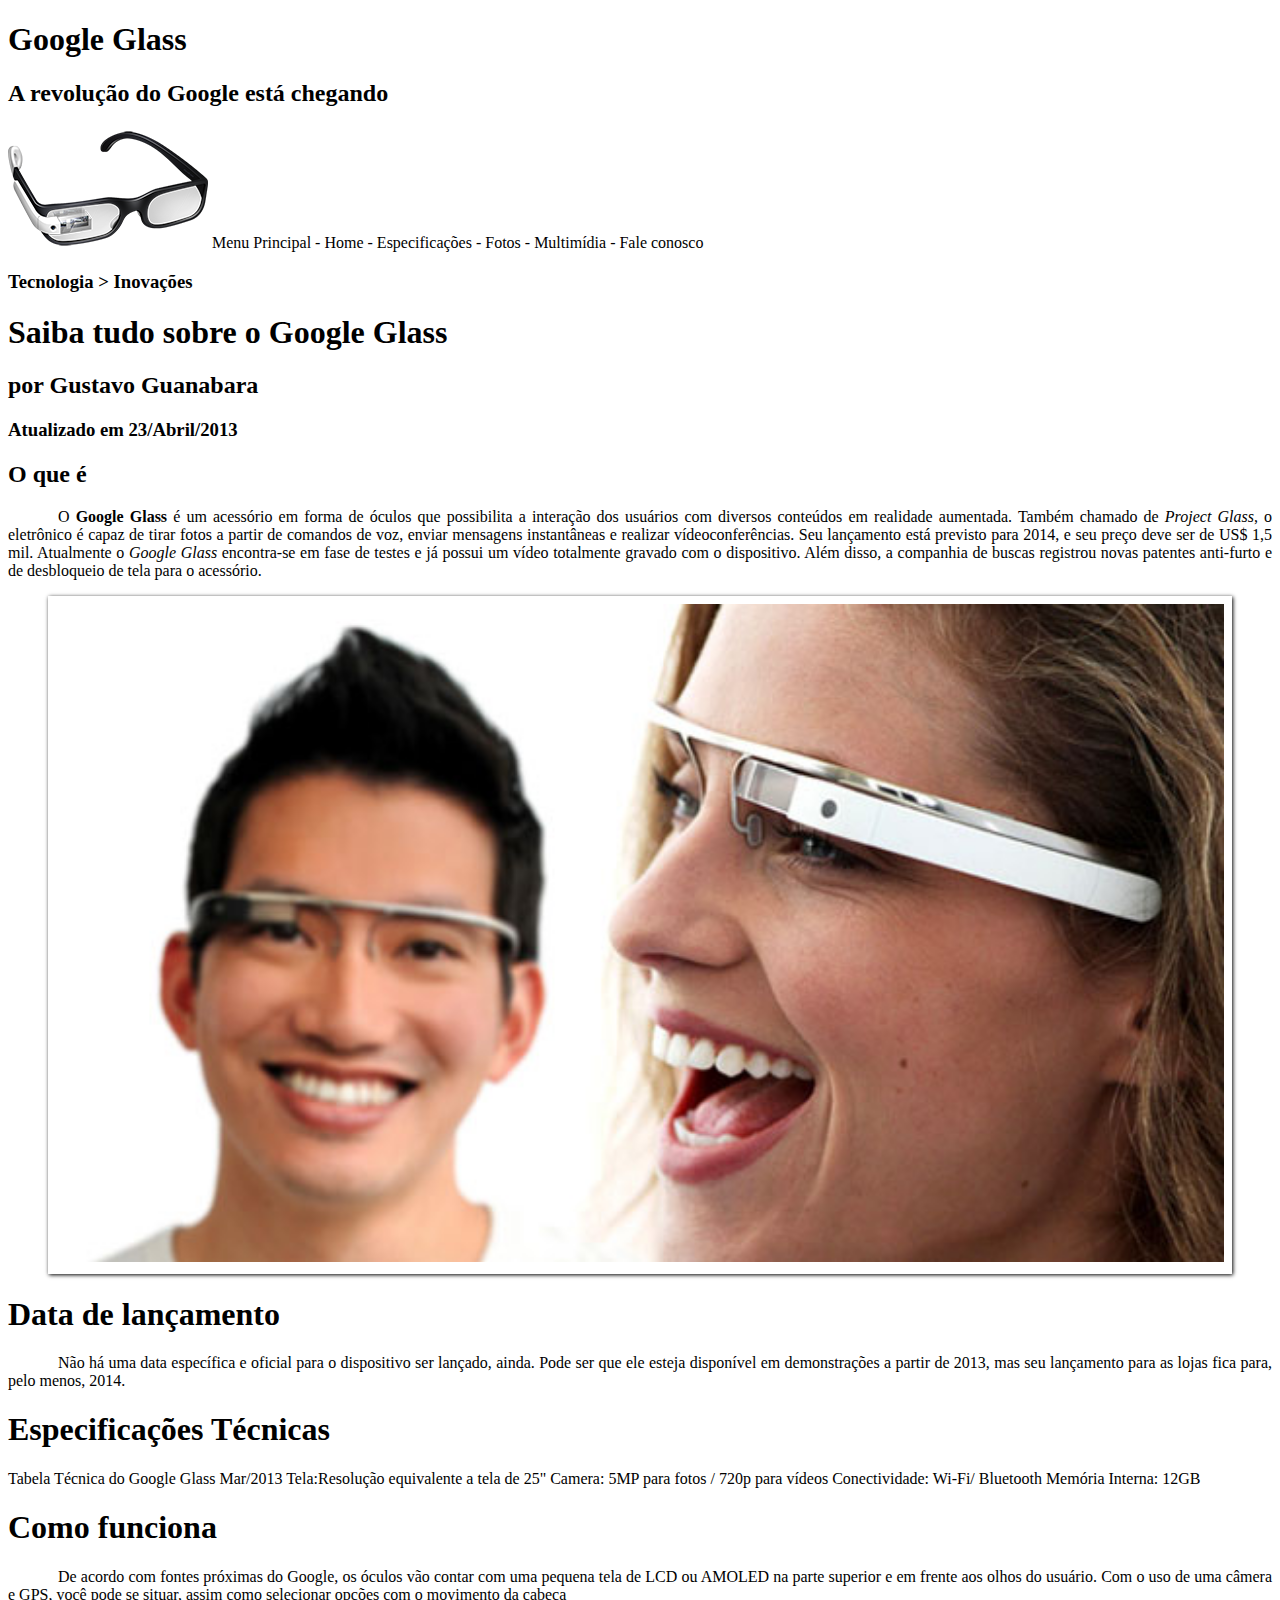
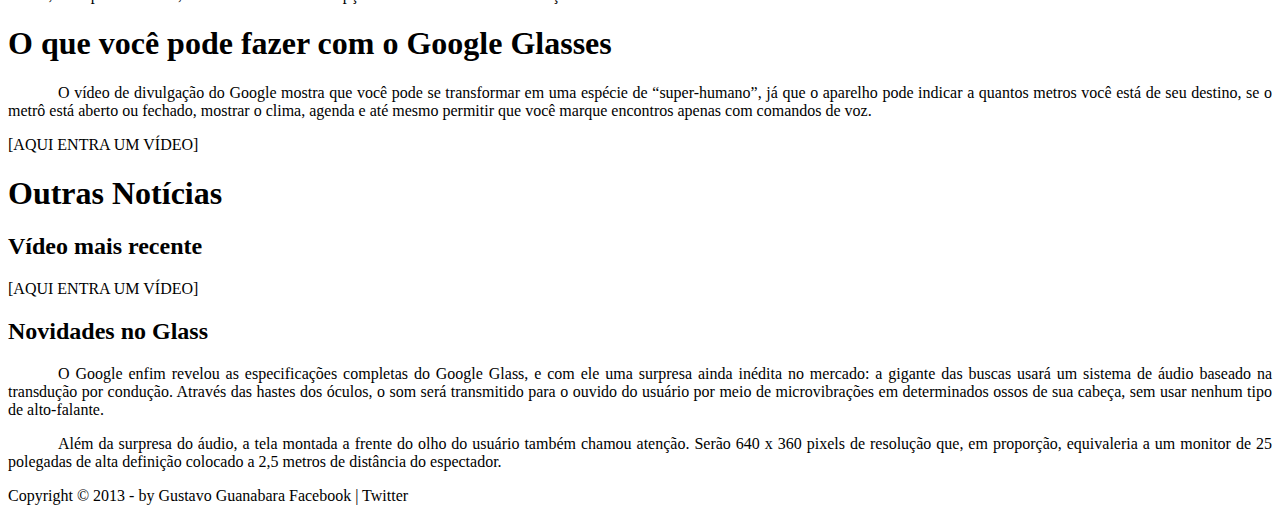
==== index.html @ 0a7f379b "Projeto curso em video" ====
<!DOCTYPE html>
<html lang="pt-br">
  <head>
    <meta charset="UTF-8" />
    <meta name="viewport" content="width=device-width, initial-scale=1.0" />
    <title>Tudo sobre o Google Glass</title>
    <link rel="stylesheet" text="text/css" href="_css/estilo.css" />
  </head>
  <body>
    <div id="interface">
      <header id="cabecalho">
        <hgroup>
          <h1>Google Glass</h1>
          <h2>A revolução do Google está chegando</h2>
        </hgroup>

        <img src="_imagens/glass-oculos-preto-peq.png" />

        Menu Principal - Home - Especificações - Fotos - Multimídia - Fale
        conosco
      </header>
      <hgroup>
        <h3>Tecnologia > Inovações</h3>
        <h1>Saiba tudo sobre o Google Glass</h1>
        <h2>por Gustavo Guanabara</h2>
        <h3>Atualizado em 23/Abril/2013</h3>
      </hgroup>

      <h2>O que é</h2>
      <p>
        O <b>Google Glass</b> é um acessório em forma de óculos que possibilita
        a interação dos usuários com diversos conteúdos em realidade aumentada.
        Também chamado de <i>Project Glass</i>, o eletrônico é capaz de tirar
        fotos a partir de comandos de voz, enviar mensagens instantâneas e
        realizar vídeoconferências. Seu lançamento está previsto para 2014, e
        seu preço deve ser de US$ 1,5 mil. Atualmente o
        <em>Google Glass</em> encontra-se em fase de testes e já possui um vídeo
        totalmente gravado com o dispositivo. Além disso, a companhia de buscas
        registrou novas patentes anti-furto e de desbloqueio de tela para o
        acessório.
      </p>
      <figure class="foto-legenda">
        <img src="_imagens/glass-quadro-homem-mulher.jpg" />
        <figcaption>
            <h3>Google Glass</h3>
            <p>Uma nova maneira de ver o mundo</p>
        </figcaption>
      </figure>

      <h1>Data de lançamento</h1>
      <p>
        Não há uma data específica e oficial para o dispositivo ser lançado,
        ainda. Pode ser que ele esteja disponível em demonstrações a partir de
        2013, mas seu lançamento para as lojas fica para, pelo menos, 2014.
      </p>

      <h1>Especificações Técnicas</h1>
      Tabela Técnica do Google Glass Mar/2013 Tela:Resolução equivalente a tela
      de 25" Camera: 5MP para fotos / 720p para vídeos Conectividade: Wi-Fi/
      Bluetooth Memória Interna: 12GB

      <h1>Como funciona</h1>
      <p>
        De acordo com fontes próximas do Google, os óculos vão contar com uma
        pequena tela de LCD ou AMOLED na parte superior e em frente aos olhos do
        usuário. Com o uso de uma câmera e GPS, você pode se situar, assim como
        selecionar opções com o movimento da cabeça
      </p>

      <h1>O que você pode fazer com o Google Glasses</h1>
      <p>
        O vídeo de divulgação do Google mostra que você pode se transformar em
        uma espécie de “super-humano”, já que o aparelho pode indicar a quantos
        metros você está de seu destino, se o metrô está aberto ou fechado,
        mostrar o clima, agenda e até mesmo permitir que você marque encontros
        apenas com comandos de voz.
      </p>

      [AQUI ENTRA UM VÍDEO]

      <h1>Outras Notícias</h1>
      <h2>Vídeo mais recente</h2>

      [AQUI ENTRA UM VÍDEO]

      <h2>Novidades no Glass</h2>
      <p>
        O Google enfim revelou as especificações completas do Google Glass, e
        com ele uma surpresa ainda inédita no mercado: a gigante das buscas
        usará um sistema de áudio baseado na transdução por condução. Através
        das hastes dos óculos, o som será transmitido para o ouvido do usuário
        por meio de microvibrações em determinados ossos de sua cabeça, sem usar
        nenhum tipo de alto-falante.
      </p>

      <p>
        Além da surpresa do áudio, a tela montada a frente do olho do usuário
        também chamou atenção. Serão 640 x 360 pixels de resolução que, em
        proporção, equivaleria a um monitor de 25 polegadas de alta definição
        colocado a 2,5 metros de distância do espectador.
      </p>

      <footer>
        Copyright &copy; 2013 - by Gustavo Guanabara Facebook | Twitter
      </footer>
    </div>
  </body>
</html>
---- _css/estilo.css ----
@charset "UTF-8";

body {
    background-color: white;
    color: rgba(0, 0, 0, 1);
}
p {
    text-align: justify;
    text-indent: 50px;
}
/* formatacao de imagens com legendas */

figure.foto-legenda {
    position: relative;
    border: 8px solid white;
    box-shadow: 1px 1px 4px black;  
}

figure.foto-legenda img {
    width: 100%;
    height: 100%;
}

figure.foto-legenda figcaption {
    opacity: 0;
    position: absolute; 
    top: 0px;           
    background-color: rgba(0, 0, 0, .4);                                         
    color: white;
    width: 100%;
    height: 100%;
    padding: 10px;
    box-sizing: border-box;
    transition: opacity 1s;
}

figure.foto-legenda:hover figcaption {
    opacity: 1;
}
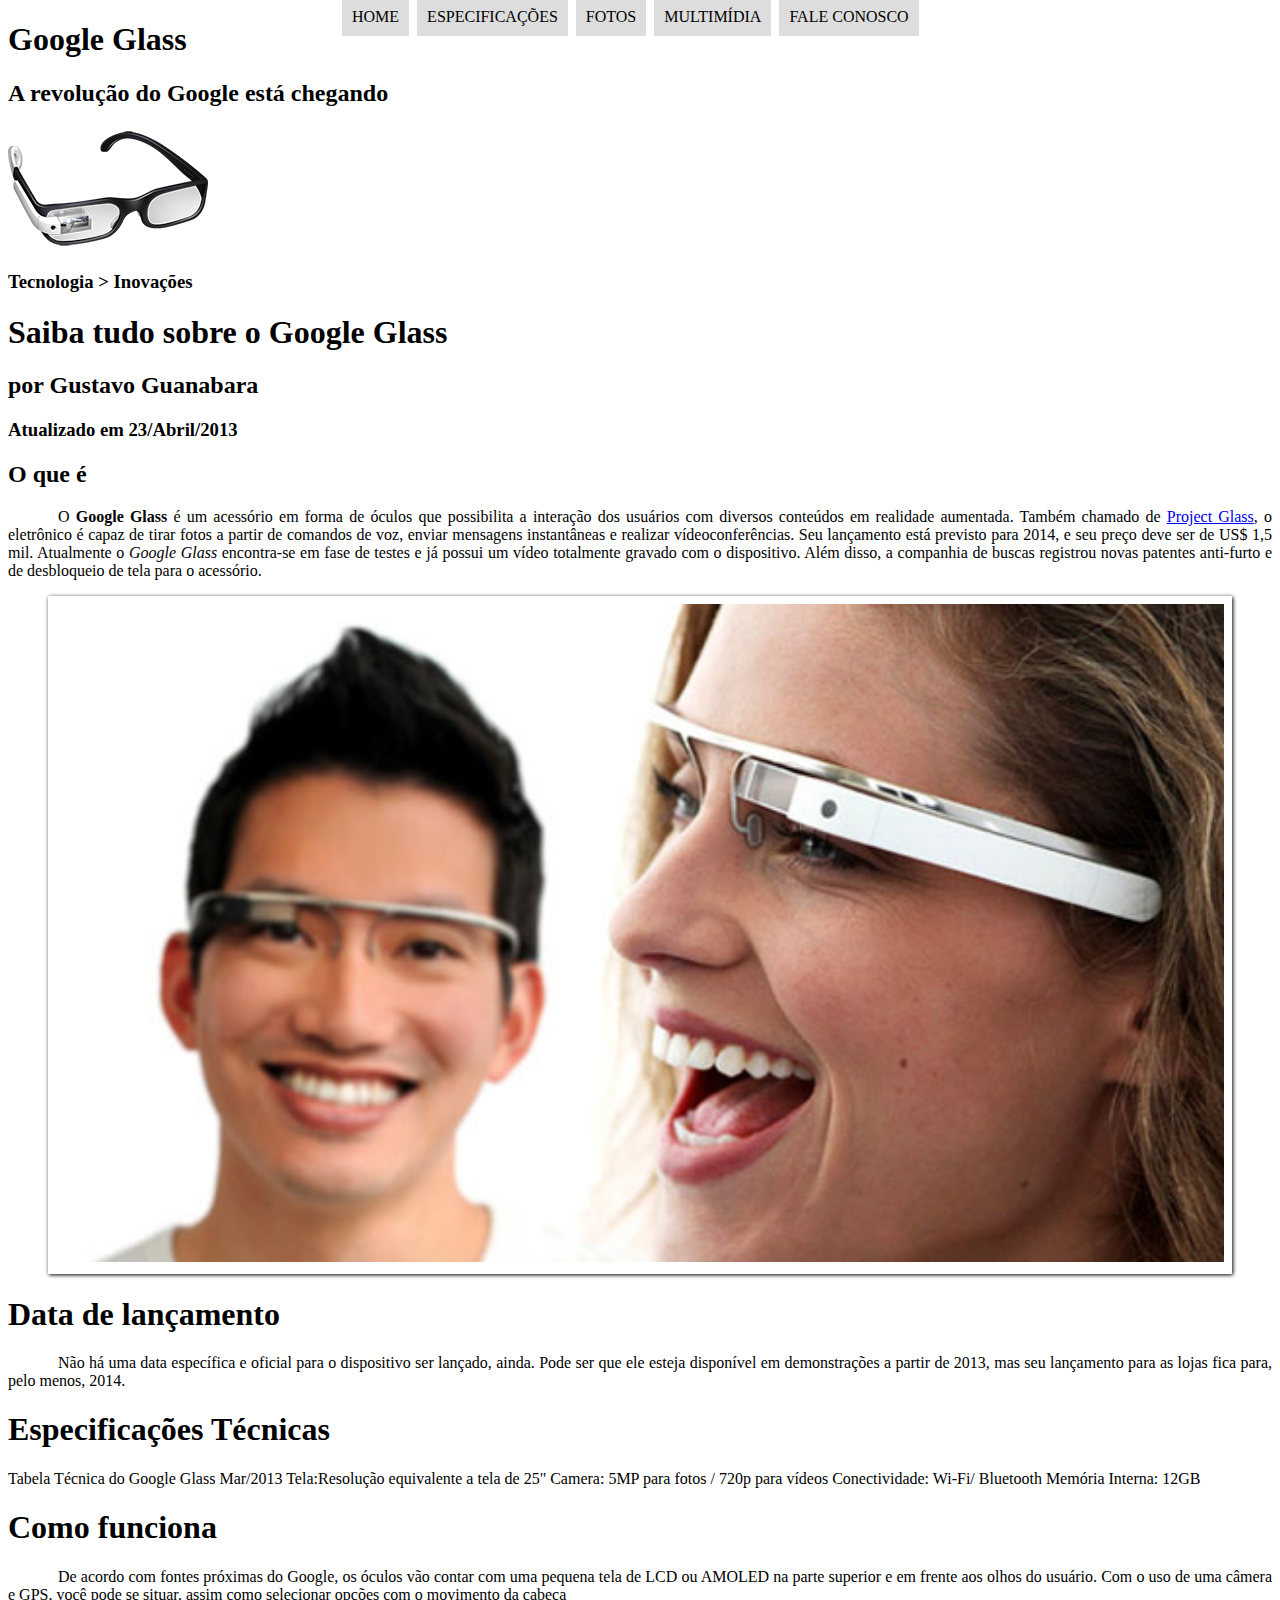
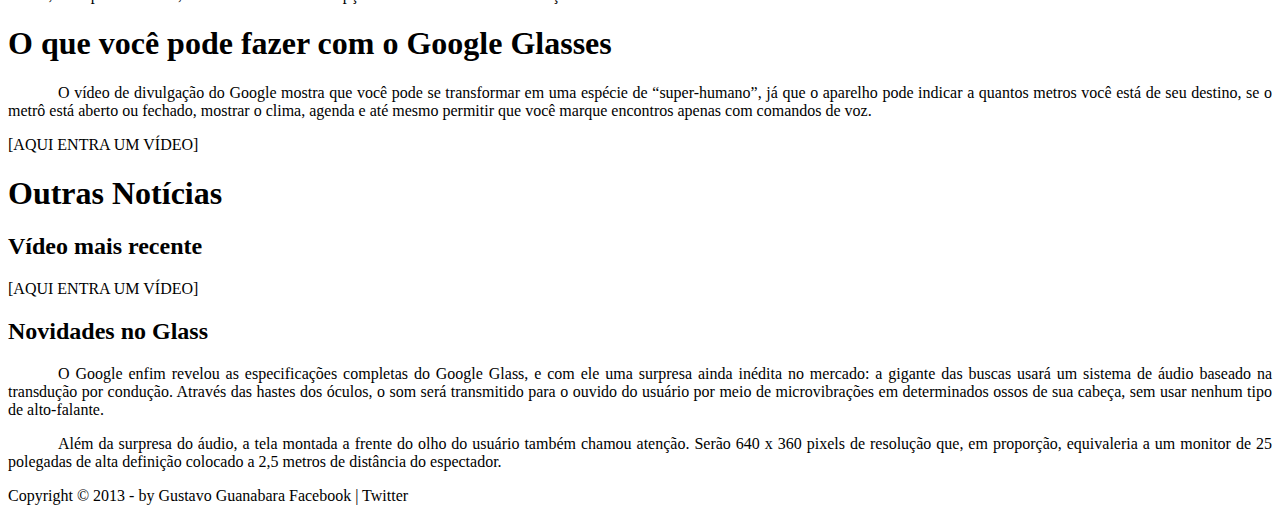
==== commit 9118bf7e: "Atualização-1" ====
--- a/index.html
+++ b/index.html
@@ -4,7 +4,7 @@
     <meta charset="UTF-8" />
     <meta name="viewport" content="width=device-width, initial-scale=1.0" />
     <title>Tudo sobre o Google Glass</title>
-    <link rel="stylesheet" text="text/css" href="_css/estilo.css" />
+    <link rel="stylesheet" href="_css/estilo.css" />
   </head>
   <body>
     <div id="interface">
@@ -15,9 +15,16 @@
         </hgroup>
 
         <img src="_imagens/glass-oculos-preto-peq.png" />
-
-        Menu Principal - Home - Especificações - Fotos - Multimídia - Fale
-        conosco
+        <nav id="menu">
+          <h1>Menu Principal</h1>
+          <ul>
+            <li><a href="index.html">Home</a></li>
+            <li><a href="specs.html">Especificações</a></li>
+            <li><a href="fotos.html">Fotos</a></li>
+            <li><a href="multimidia.html">Multimídia</a></li>
+            <li><a href="fale-conosco.html">Fale conosco</a></li>
+          </ul>
+        </nav>
       </header>
       <hgroup>
         <h3>Tecnologia > Inovações</h3>
@@ -30,7 +37,7 @@
       <p>
         O <b>Google Glass</b> é um acessório em forma de óculos que possibilita
         a interação dos usuários com diversos conteúdos em realidade aumentada.
-        Também chamado de <i>Project Glass</i>, o eletrônico é capaz de tirar
+        Também chamado de <a href="http://glass.google.com" target="_blank">Project Glass</a>, o eletrônico é capaz de tirar
         fotos a partir de comandos de voz, enviar mensagens instantâneas e
         realizar vídeoconferências. Seu lançamento está previsto para 2014, e
         seu preço deve ser de US$ 1,5 mil. Atualmente o
@@ -42,8 +49,8 @@
       <figure class="foto-legenda">
         <img src="_imagens/glass-quadro-homem-mulher.jpg" />
         <figcaption>
-            <h3>Google Glass</h3>
-            <p>Uma nova maneira de ver o mundo</p>
+          <h3>Google Glass</h3>
+          <p>Uma nova maneira de ver o mundo</p>
         </figcaption>
       </figure>
 
--- a/_css/estilo.css
+++ b/_css/estilo.css
@@ -36,4 +36,43 @@
 
 figure.foto-legenda:hover figcaption {
     opacity: 1;
+}
+
+/* Formatação do menu */
+
+nav#menu {
+    display: block;
+}
+
+nav#menu ul{
+    list-style: none;
+    text-transform: uppercase;
+    display: block;
+    position: absolute;
+    top: -20px;
+    left: 300px;
+}
+
+nav#menu li{            
+    display: inline-block;
+    background-color: #dddddd;
+    padding: 10px;
+    margin: 2px;
+    transition: background-color 1s;
+}
+nav#menu li:hover{
+    background-color: #606060;
+}
+
+nav#menu h1{
+    display: none;
+}
+
+nav#menu a{
+    color: black;
+    text-decoration: none;
+}
+
+nav#menu a:hover{
+    color: white;   
 }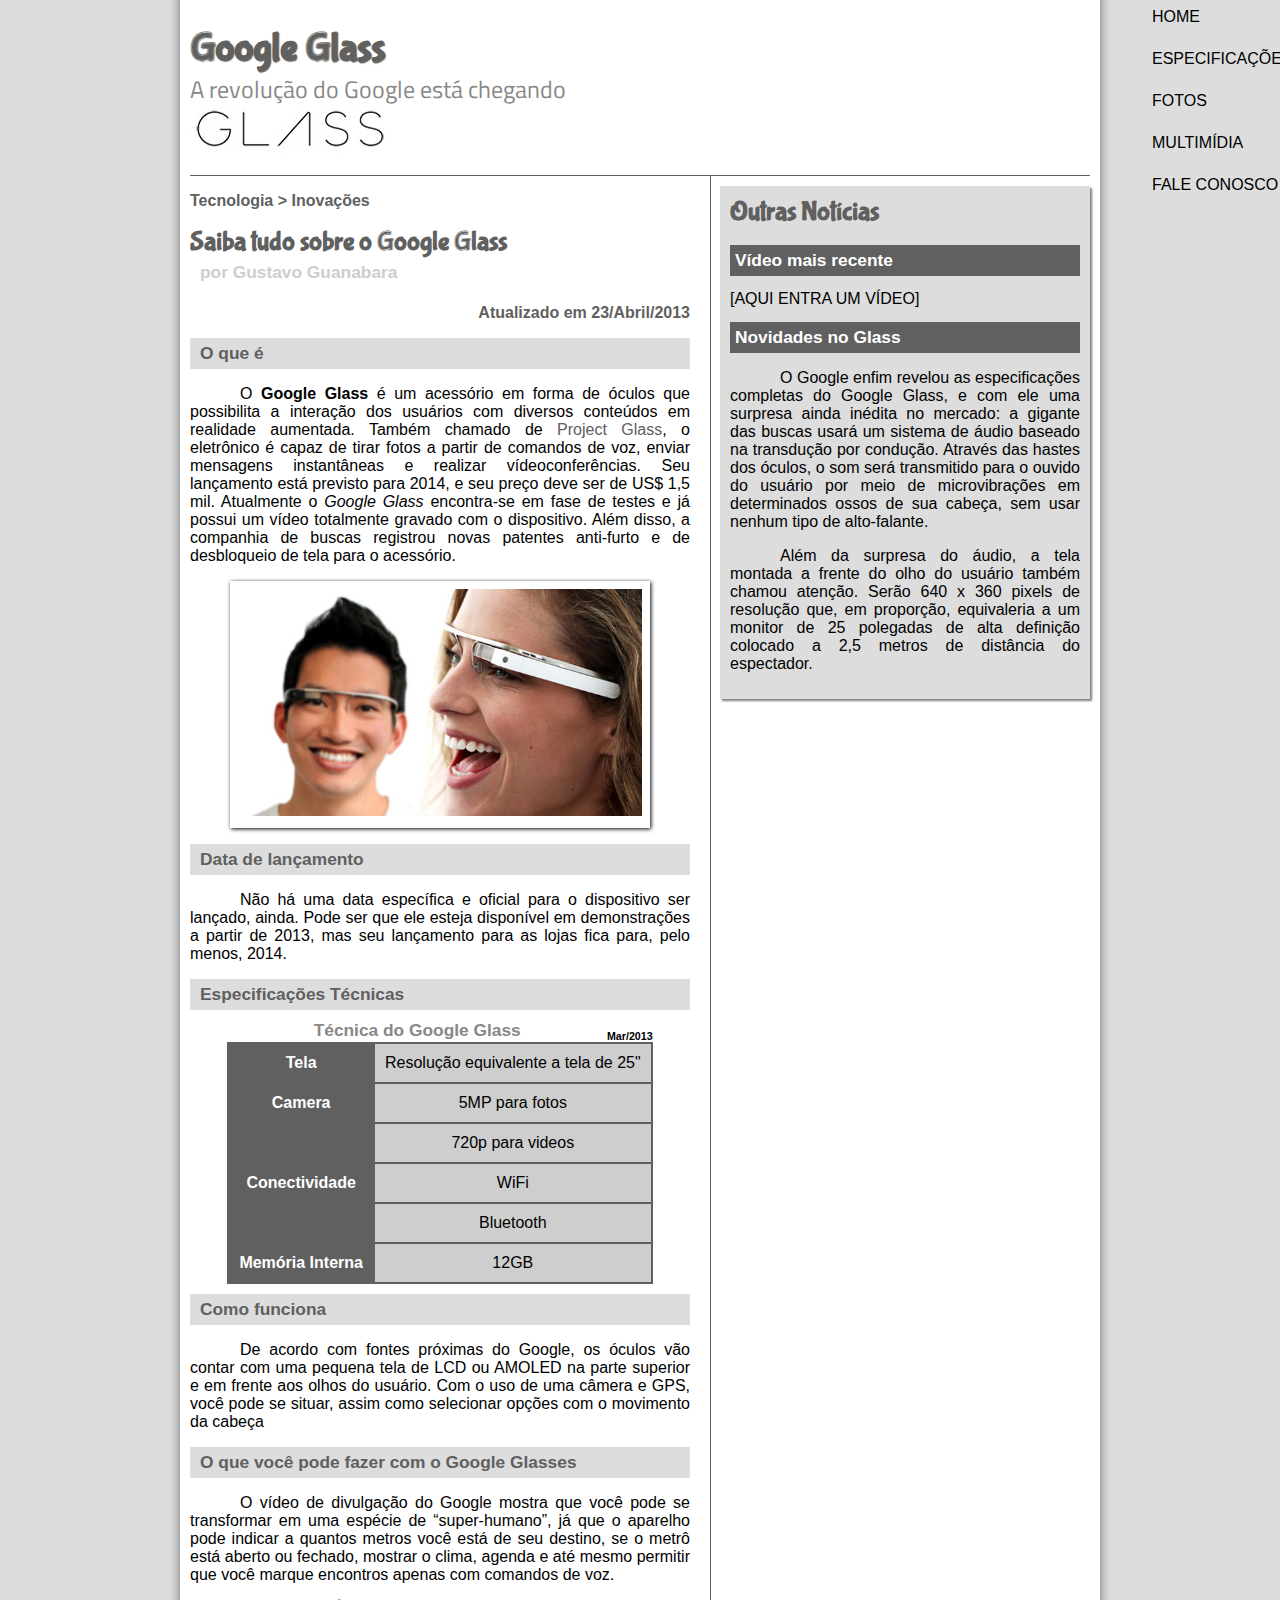
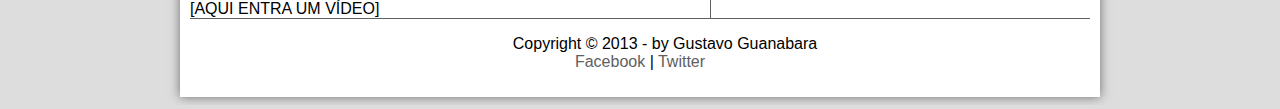
==== commit 3a02e5cd: "Atualizacao-2" ====
--- a/index.html
+++ b/index.html
@@ -14,7 +14,7 @@
           <h2>A revolução do Google está chegando</h2>
         </hgroup>
 
-        <img src="_imagens/glass-oculos-preto-peq.png" />
+        <img id="icone" src="_imagens/glass-oculos-preto-peq.png" />
         <nav id="menu">
           <h1>Menu Principal</h1>
           <ul>
@@ -26,64 +26,78 @@
           </ul>
         </nav>
       </header>
-      <hgroup>
-        <h3>Tecnologia > Inovações</h3>
-        <h1>Saiba tudo sobre o Google Glass</h1>
-        <h2>por Gustavo Guanabara</h2>
-        <h3>Atualizado em 23/Abril/2013</h3>
-      </hgroup>
+      <section id="corpo">
+        <article id="noticia-principal">
+          <header id="cabecalho-artigo">
+            <hgroup>
+              <h3>Tecnologia > Inovações</h3>
+              <h1>Saiba tudo sobre o Google Glass</h1>
+              <h2>por Gustavo Guanabara</h2>
+              <h3 class="direita">Atualizado em 23/Abril/2013</h3>
+            </hgroup>
+          </header>
+        <h2>O que é</h2>
+        <p>
+          O <b>Google Glass</b> é um acessório em forma de óculos que
+          possibilita a interação dos usuários com diversos conteúdos em
+          realidade aumentada. Também chamado de
+          <a href="http://glass.google.com" target="_blank">Project Glass</a>, o
+          eletrônico é capaz de tirar fotos a partir de comandos de voz, enviar
+          mensagens instantâneas e realizar vídeoconferências. Seu lançamento
+          está previsto para 2014, e seu preço deve ser de US$ 1,5 mil.
+          Atualmente o <em>Google Glass</em> encontra-se em fase de testes e já
+          possui um vídeo totalmente gravado com o dispositivo. Além disso, a
+          companhia de buscas registrou novas patentes anti-furto e de
+          desbloqueio de tela para o acessório.
+        </p>
+        <figure class="foto-legenda">
+          <img src="_imagens/glass-quadro-homem-mulher.jpg" />
+          <figcaption>
+            <h3>Google Glass</h3>
+            <p>Uma nova maneira de ver o mundo</p>
+          </figcaption>
+        </figure>
 
-      <h2>O que é</h2>
-      <p>
-        O <b>Google Glass</b> é um acessório em forma de óculos que possibilita
-        a interação dos usuários com diversos conteúdos em realidade aumentada.
-        Também chamado de <a href="http://glass.google.com" target="_blank">Project Glass</a>, o eletrônico é capaz de tirar
-        fotos a partir de comandos de voz, enviar mensagens instantâneas e
-        realizar vídeoconferências. Seu lançamento está previsto para 2014, e
-        seu preço deve ser de US$ 1,5 mil. Atualmente o
-        <em>Google Glass</em> encontra-se em fase de testes e já possui um vídeo
-        totalmente gravado com o dispositivo. Além disso, a companhia de buscas
-        registrou novas patentes anti-furto e de desbloqueio de tela para o
-        acessório.
-      </p>
-      <figure class="foto-legenda">
-        <img src="_imagens/glass-quadro-homem-mulher.jpg" />
-        <figcaption>
-          <h3>Google Glass</h3>
-          <p>Uma nova maneira de ver o mundo</p>
-        </figcaption>
-      </figure>
+        <h2>Data de lançamento</h2>
+        <p>
+          Não há uma data específica e oficial para o dispositivo ser lançado,
+          ainda. Pode ser que ele esteja disponível em demonstrações a partir de
+          2013, mas seu lançamento para as lojas fica para, pelo menos, 2014.
+        </p>
 
-      <h1>Data de lançamento</h1>
-      <p>
-        Não há uma data específica e oficial para o dispositivo ser lançado,
-        ainda. Pode ser que ele esteja disponível em demonstrações a partir de
-        2013, mas seu lançamento para as lojas fica para, pelo menos, 2014.
-      </p>
+        <h2>Especificações Técnicas</h2>
+        <table id="tabelaspec">
+          <caption> Técnica do Google Glass <span>Mar/2013</span></caption>
+          
+          <tr><td class="ce">Tela</td><td class="cd">Resolução equivalente a tela de 25"</td></tr>
+          <tr><td rowspan="2" class="ce">Camera</td><td class="cd">5MP para fotos</td></tr>
+          <tr><td class="cd">720p para videos</td></tr>
+          <tr><td rowspan="2" class="ce">Conectividade</td><td class="cd">WiFi</td></tr>
+          <tr><td class="cd">Bluetooth</td></tr>
+          <tr><td class="ce">Memória Interna</td><td class="cd">12GB</td></tr>
+      </table>
 
-      <h1>Especificações Técnicas</h1>
-      Tabela Técnica do Google Glass Mar/2013 Tela:Resolução equivalente a tela
-      de 25" Camera: 5MP para fotos / 720p para vídeos Conectividade: Wi-Fi/
-      Bluetooth Memória Interna: 12GB
+        <h2>Como funciona</h2>
+        <p>
+          De acordo com fontes próximas do Google, os óculos vão contar com uma
+          pequena tela de LCD ou AMOLED na parte superior e em frente aos olhos
+          do usuário. Com o uso de uma câmera e GPS, você pode se situar, assim
+          como selecionar opções com o movimento da cabeça
+        </p>
 
-      <h1>Como funciona</h1>
-      <p>
-        De acordo com fontes próximas do Google, os óculos vão contar com uma
-        pequena tela de LCD ou AMOLED na parte superior e em frente aos olhos do
-        usuário. Com o uso de uma câmera e GPS, você pode se situar, assim como
-        selecionar opções com o movimento da cabeça
-      </p>
+        <h2>O que você pode fazer com o Google Glasses</h2>
+        <p>
+          O vídeo de divulgação do Google mostra que você pode se transformar em
+          uma espécie de “super-humano”, já que o aparelho pode indicar a
+          quantos metros você está de seu destino, se o metrô está aberto ou
+          fechado, mostrar o clima, agenda e até mesmo permitir que você marque
+          encontros apenas com comandos de voz.
+        </p>
 
-      <h1>O que você pode fazer com o Google Glasses</h1>
-      <p>
-        O vídeo de divulgação do Google mostra que você pode se transformar em
-        uma espécie de “super-humano”, já que o aparelho pode indicar a quantos
-        metros você está de seu destino, se o metrô está aberto ou fechado,
-        mostrar o clima, agenda e até mesmo permitir que você marque encontros
-        apenas com comandos de voz.
-      </p>
-
-      [AQUI ENTRA UM VÍDEO]
+        [AQUI ENTRA UM VÍDEO]
+        </article>
+      </section>
+      <aside id="lateral">
 
       <h1>Outras Notícias</h1>
       <h2>Vídeo mais recente</h2>
@@ -106,9 +120,11 @@
         proporção, equivaleria a um monitor de 25 polegadas de alta definição
         colocado a 2,5 metros de distância do espectador.
       </p>
-
-      <footer>
-        Copyright &copy; 2013 - by Gustavo Guanabara Facebook | Twitter
+      </aside>
+      <footer id="rodape">
+        <p>Copyright &copy; 2013 - by Gustavo Guanabara</br> 
+          <a href="http://facebook.com/cursoemvideo" target="_blank"> Facebook </a> |
+             <a href="http://twitter.com/cursosemvideo" target="_blank">Twitter</a></p>
       </footer>
     </div>
   </body>
--- a/_css/estilo.css
+++ b/_css/estilo.css
@@ -1,12 +1,66 @@
 @charset "UTF-8";
-
+@import url('https://fonts.googleapis.com/css?family=Titillium+Web');
+@font-face {
+    font-family: 'FonteLogo';
+    src: url("../_fonts/bubblegum-sans-regular.otf");
+}
 body {
+    background-color: #dddddd;
+    color: rgba(0, 0, 0, 1);
+    font-family: Arial, sans-serif;
+}
+
+div#interface {
+    width: 900px;
     background-color: white;
-    color: rgba(0, 0, 0, 1);
-}
+    margin: -20px auto 0px auto;
+    box-shadow: 0px 0px 10px rgba(0, 0, 0, .5);
+    padding: 10px;
+}
+
 p {
     text-align: justify;
     text-indent: 50px;
+}
+
+a {
+    color: #606060;
+    text-decoration: none;
+}
+
+a:hover {
+    text-decoration: underline;
+}
+
+header#cabecalho img#icone {
+    position: absolute;
+    left: 1560px;
+    top: 70px;
+}
+
+header#cabecalho {
+    border-bottom: 1px #606060 solid;
+    height: 150px;
+    background: url("../_imagens/glass-logo-peq.jpg") no-repeat 0px 80px;
+}
+
+header#cabecalho h1 {
+    font-family: 'FonteLogo', sans-serif;
+    font-size: 30pt;
+    color: #606060;
+    text-shadow: 1px 1px 1px rgba(0, 0, 0, .6);
+    padding: 0px;
+    margin-bottom: 0px;
+    
+}
+
+header#cabecalho h2 {
+    font-family: "Titillium Web", serif;
+    font-weight: 400;
+    font-style: normal;
+    color: #888888;
+    padding: 0px;
+    margin-top: 0px;
 }
 /* formatacao de imagens com legendas */
 
@@ -50,7 +104,7 @@
     display: block;
     position: absolute;
     top: -20px;
-    left: 300px;
+    left: 1100px;
 }
 
 nav#menu li{            
@@ -75,4 +129,116 @@
 
 nav#menu a:hover{
     color: white;   
+}
+
+section#corpo {
+    display: block;
+    width: 500px;
+    float: left;
+    border-right: 1px solid #606060;
+    padding-right: 20px;
+}
+
+article#noticia-principal h2 {
+    font-size: 13pt;
+    color: #606060;
+    background-color: #dddddd;
+    padding: 5px 0px 5px 10px;
+    margin: 10px 0px 10px 0px;
+}
+
+header#cabecalho-artigo h1 {
+    font-family: "FonteLogo", serif;
+    font-size: 20pt;
+    color: #606060;
+    margin-bottom: 0px;
+    margin-top: 0px;
+}
+
+header#cabecalho-artigo h2 {
+    font-size: 13pt;
+    color: #cecece;
+    background-color: #ffffff;
+    margin: 0px;
+}
+
+header#cabecalho-artigo h3 {
+    font-size: 12pt;
+    color: #606060;
+}
+
+.direita {
+    text-align: right;
+}
+
+table#tabelaspec {
+    border: 1px solid #606060;
+    border-spacing: 0px;
+    margin-left: auto;
+    margin-right: auto;
+}
+
+table#tabelaspec td {
+    border: 1px solid #606060;
+    padding: 10px;
+    text-align: center;
+    vertical-align: middle;
+}
+
+table#tabelaspec td.ce {
+    color: white;
+    background-color: #606060;
+    vertical-align: top;
+    font-weight: bold;
+}
+
+table#tabelaspec td.cd {
+    background-color: #cecece;
+}   
+
+table#tabelaspec caption {
+    color: #888888;
+    font-size: 13pt;
+    font-weight: bolder;
+}
+
+table#tabelaspec caption span {
+    display: block;
+    float: right;
+    color: black;
+    font-size: 8pt;
+    margin-top: 10px;
+}
+
+aside#lateral {
+    display: block;
+    width: 350px;
+    float: right;
+    background-color: #dddddd;
+    padding: 10px;
+    margin-top: 10px;
+    box-shadow: 2px 2px 2px rgba(0, 0, 0, .5);
+}
+
+aside#lateral h1 {
+    font-family: "FonteLogo", sans-serif;
+    font-size: 20pt;
+    color: #606060;
+    margin-top: 0px;
+}
+
+aside#lateral h2 {
+    background-color: #606060;
+    font-size: 13pt;
+    color: white;
+    padding: 5px;
+}
+
+footer#rodape {
+    clear: both;
+    border-top: 1px solid #606060;
+}
+
+footer#rodape p {
+    text-align: center;
 }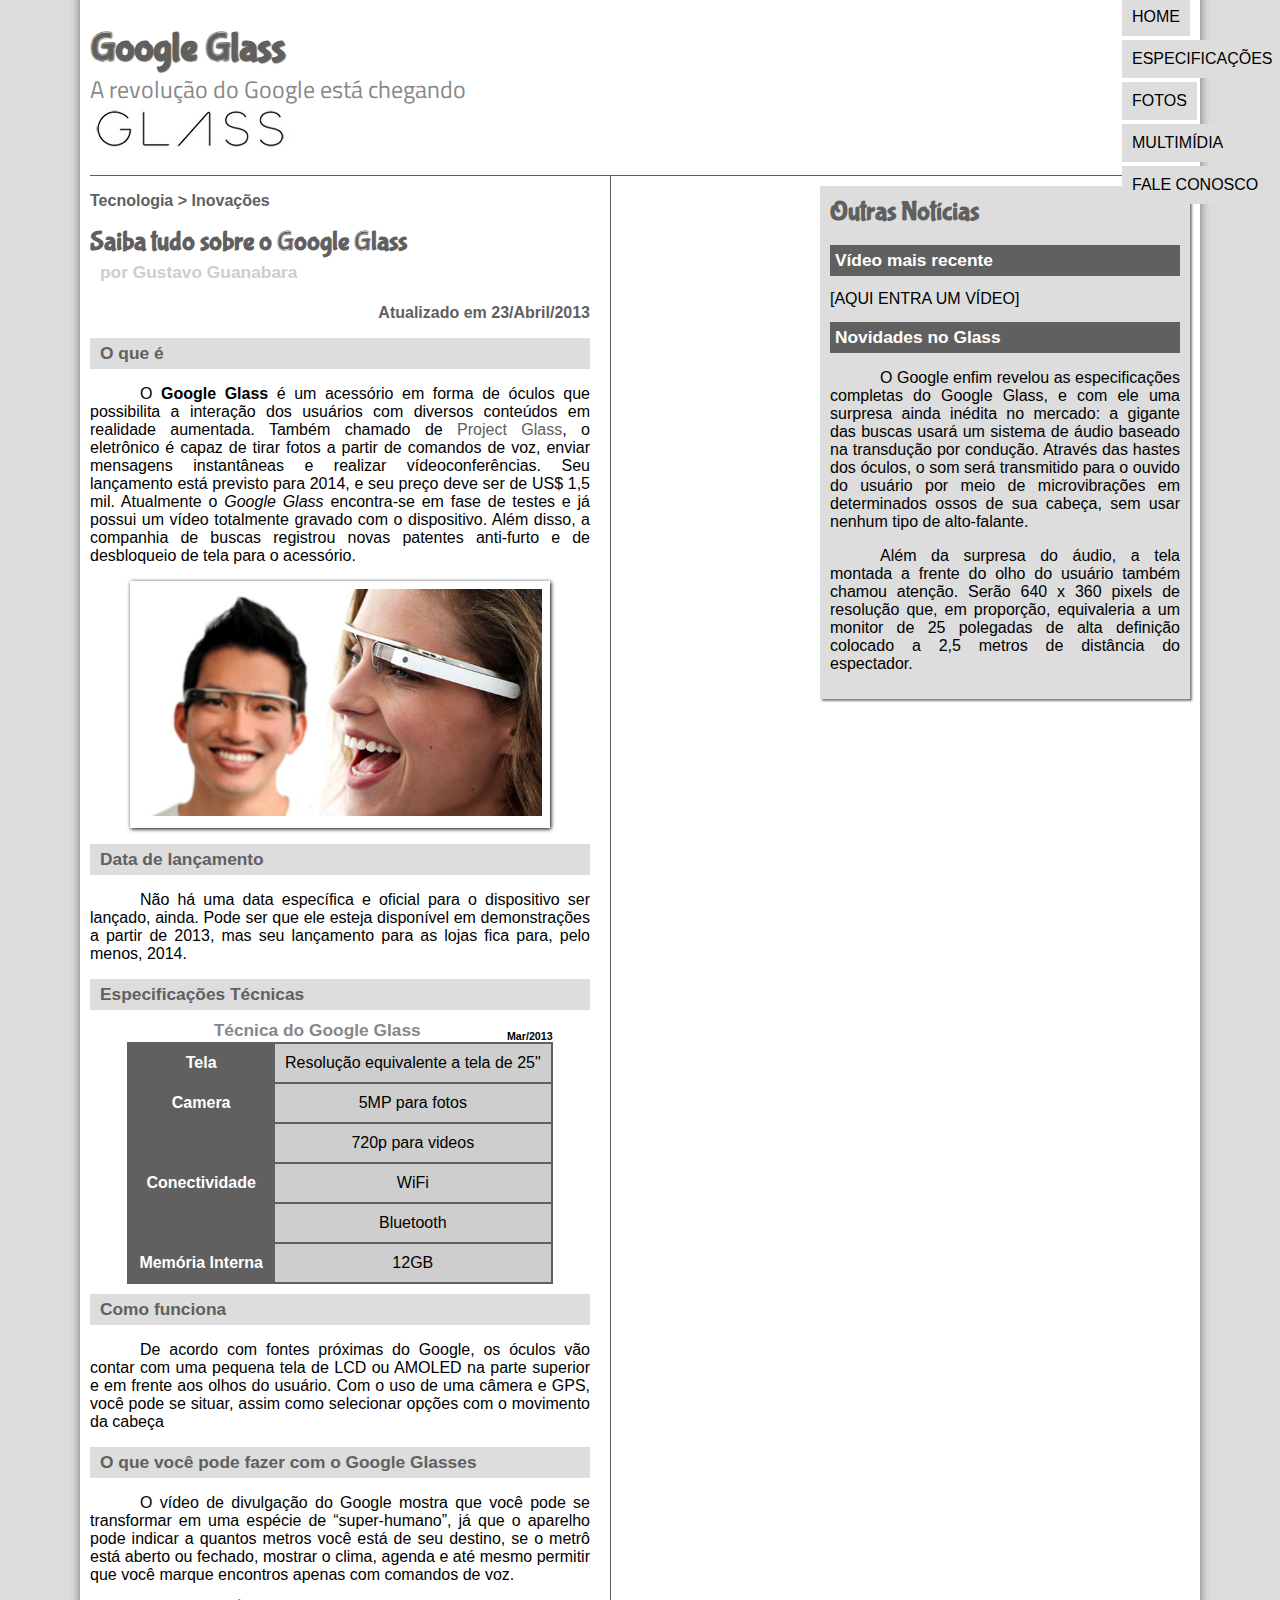
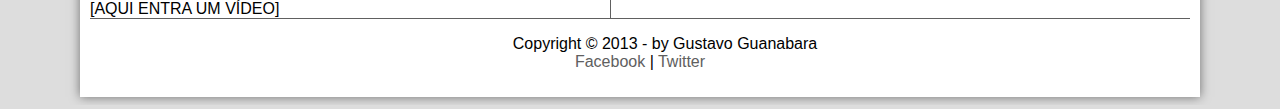
==== commit 3a027421: "Atualizacao-3" ====
--- a/index.html
+++ b/index.html
@@ -6,6 +6,7 @@
     <title>Tudo sobre o Google Glass</title>
     <link rel="stylesheet" href="_css/estilo.css" />
   </head>
+  <script src="_javascript/funcoes.js"></script>
   <body>
     <div id="interface">
       <header id="cabecalho">
@@ -18,11 +19,11 @@
         <nav id="menu">
           <h1>Menu Principal</h1>
           <ul>
-            <li><a href="index.html">Home</a></li>
-            <li><a href="specs.html">Especificações</a></li>
-            <li><a href="fotos.html">Fotos</a></li>
-            <li><a href="multimidia.html">Multimídia</a></li>
-            <li><a href="fale-conosco.html">Fale conosco</a></li>
+            <li onmouseover="mudaFoto('_imagens/home.png')" onmouseout="mudaFoto('_imagens/glass-oculos-preto-peq.png')"><a href="index.html">Home</a></li>
+            <li onmousemove="mudaFoto('_imagens/especificacoes.png')" onmouseout="mudaFoto('_imagens/glass-oculos-preto-peq.png')"><a href="specs.html">Especificações</a></li>
+            <li onmousemove="mudaFoto('_imagens/fotos.png')" onmouseout="mudaFoto('_imagens/glass-oculos-preto-peq.png')"><a href="fotos.html">Fotos</a></li>
+            <li onmousemove="mudaFoto('_imagens/multimidia.png')" onmouseout="mudaFoto('_imagens/glass-oculos-preto-peq.png')"><a href="multimidia.html">Multimídia</a></li>
+            <li onmousemove="mudaFoto('_imagens/contato.png')" onmouseout="mudaFoto('_imagens/glass-oculos-preto-peq.png')"><a href="fale-conosco.html">Fale conosco</a></li>
           </ul>
         </nav>
       </header>
--- a/_css/estilo.css
+++ b/_css/estilo.css
@@ -11,7 +11,7 @@
 }
 
 div#interface {
-    width: 900px;
+    width: 1100px;
     background-color: white;
     margin: -20px auto 0px auto;
     box-shadow: 0px 0px 10px rgba(0, 0, 0, .5);
@@ -104,7 +104,7 @@
     display: block;
     position: absolute;
     top: -20px;
-    left: 1100px;
+    left: 1080px;
 }
 
 nav#menu li{            
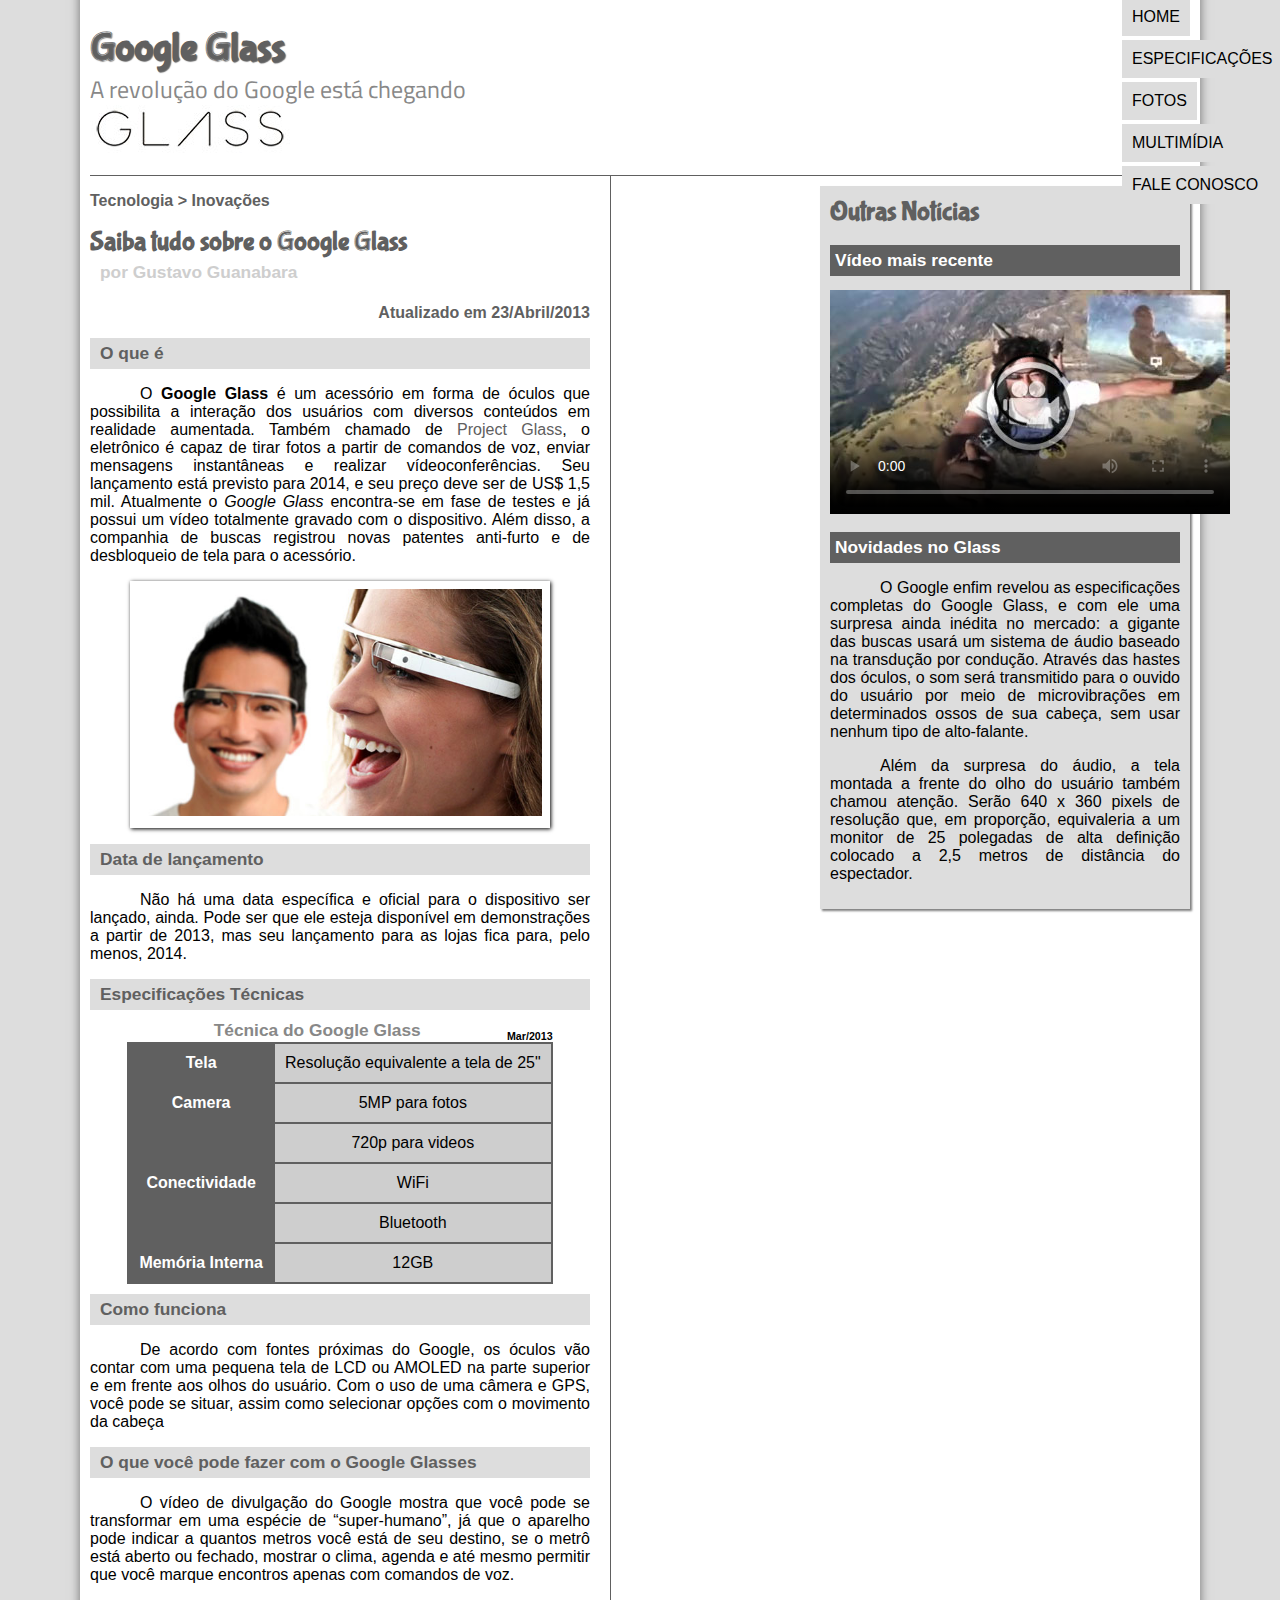
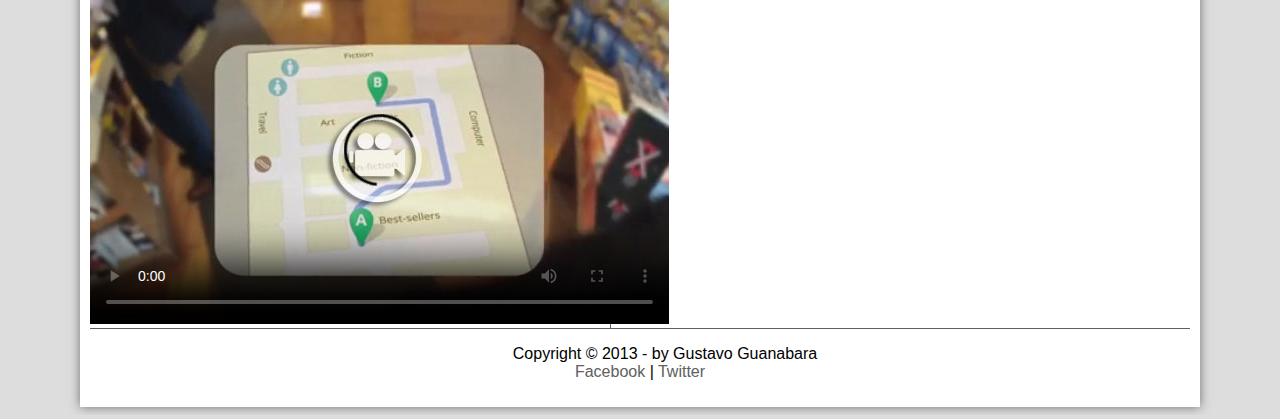
==== commit 69ebd357: "Atualizacao-4" ====
--- a/index.html
+++ b/index.html
@@ -95,7 +95,12 @@
           encontros apenas com comandos de voz.
         </p>
 
-        [AQUI ENTRA UM VÍDEO]
+        <div id="tv-radio">
+          <video id="filme" controls="controls" poster="_imagens/video-mini01.jpg">
+            <source src="_media/one-day.mp4" type="video/mp4">
+            Desculpe, seu navegador não suporta o elemento video
+          </video>
+          </div>
         </article>
       </section>
       <aside id="lateral">
@@ -103,7 +108,12 @@
       <h1>Outras Notícias</h1>
       <h2>Vídeo mais recente</h2>
 
-      [AQUI ENTRA UM VÍDEO]
+      <div id="tv-radio">
+        <video id="filme" controls="controls" poster="_imagens/video-mini02.jpg">
+          <source src="_media/how-it-feels.mp4" type="video/mp4">
+          Desculpe, seu navegador não suporta o elemento video
+        </video>
+      </div>
 
       <h2>Novidades no Glass</h2>
       <p>
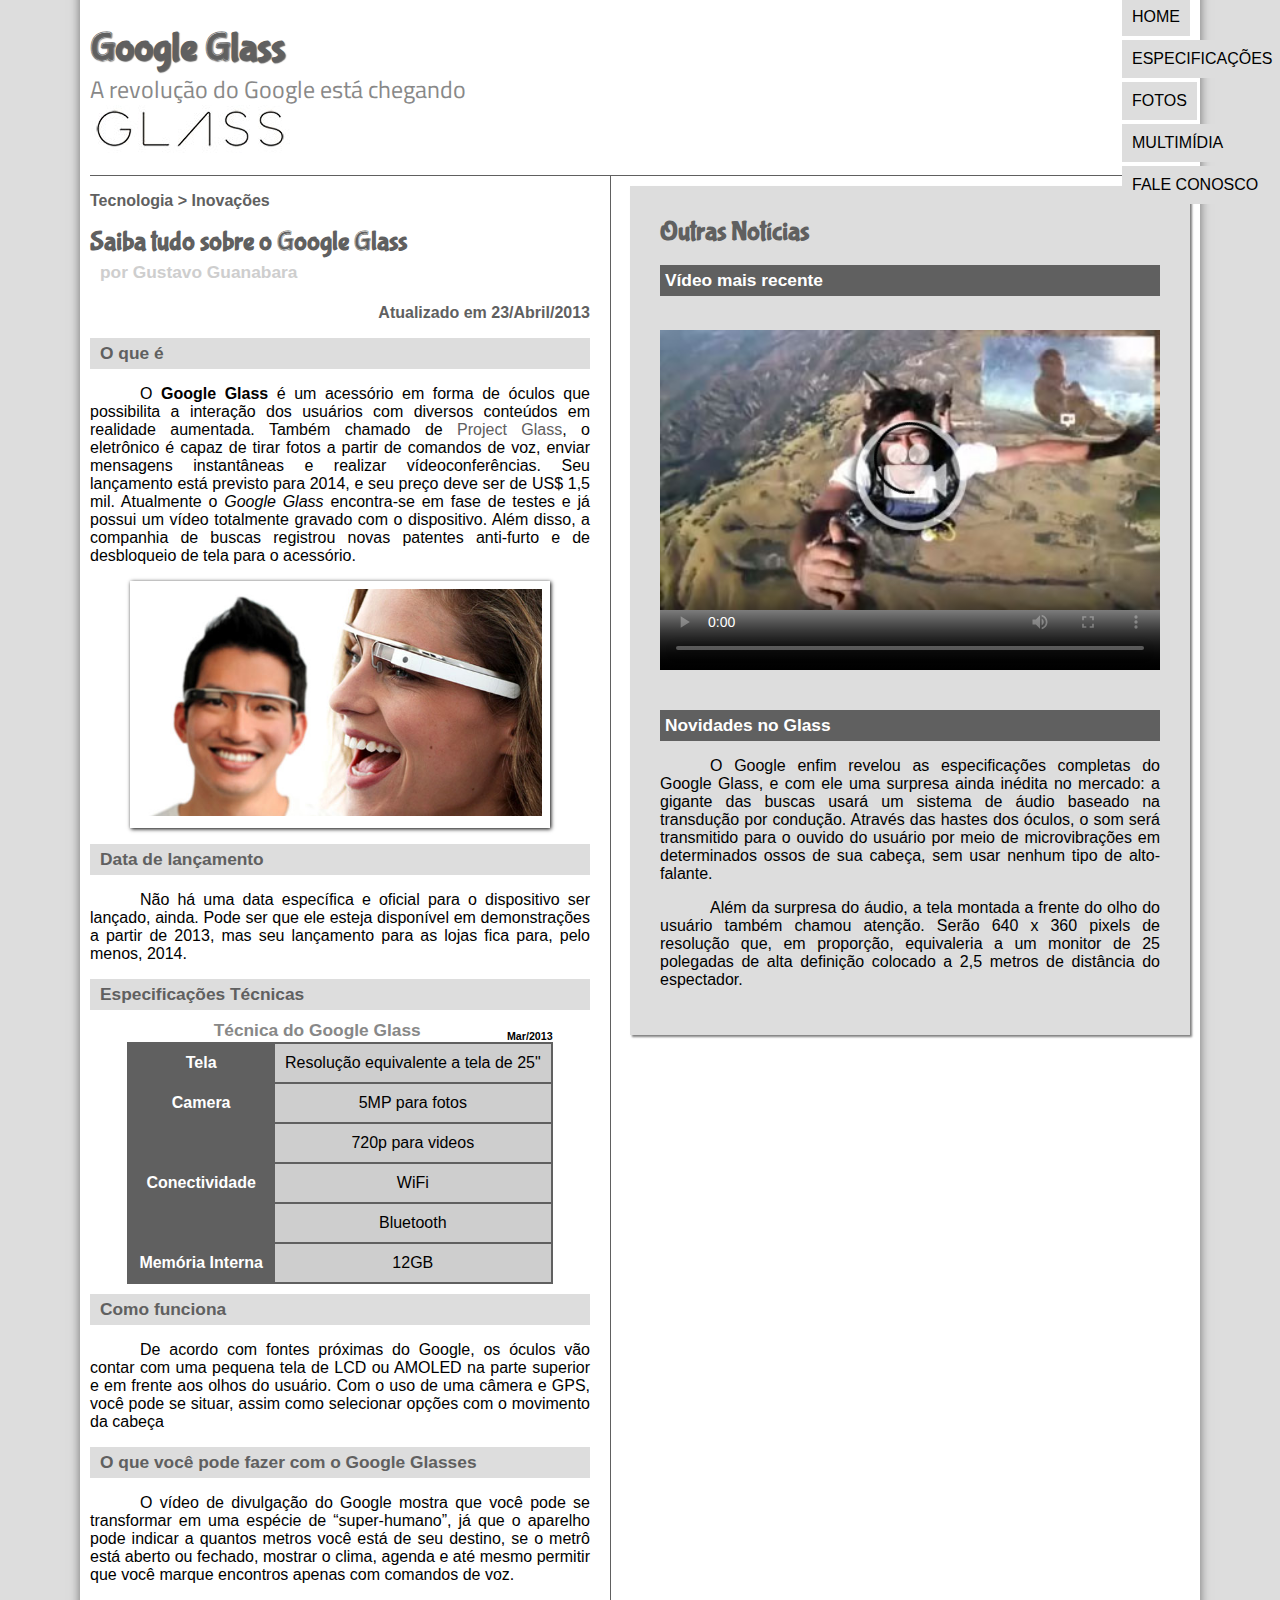
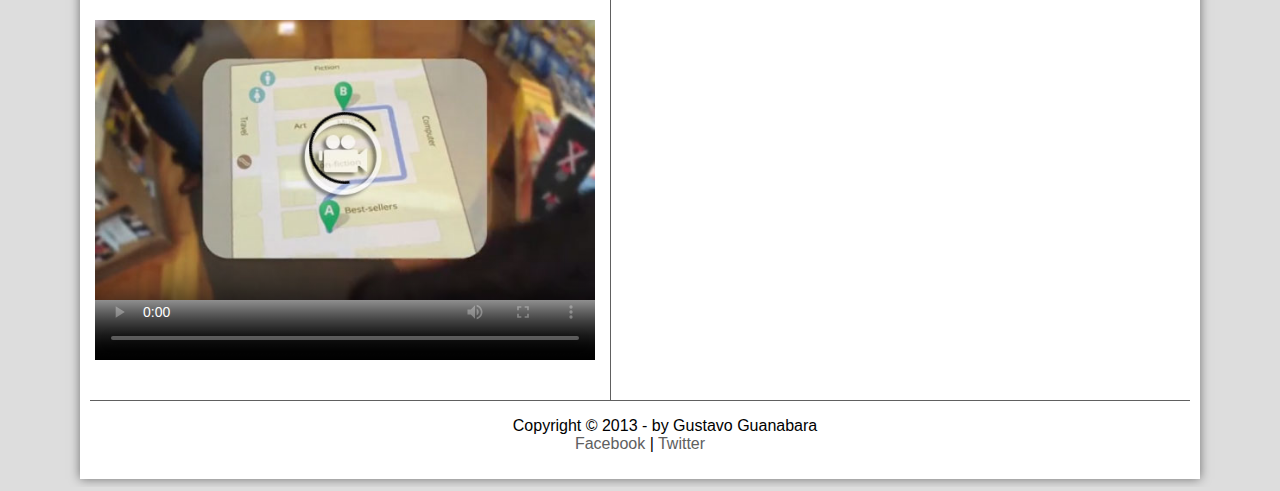
==== commit 318c668b: "Atualizacao-5" ====
--- a/index.html
+++ b/index.html
@@ -96,7 +96,7 @@
         </p>
 
         <div id="tv-radio">
-          <video id="filme" controls="controls" poster="_imagens/video-mini01.jpg">
+          <video id="fil" controls="controls" poster="_imagens/video-mini01.jpg">
             <source src="_media/one-day.mp4" type="video/mp4">
             Desculpe, seu navegador não suporta o elemento video
           </video>
@@ -109,7 +109,7 @@
       <h2>Vídeo mais recente</h2>
 
       <div id="tv-radio">
-        <video id="filme" controls="controls" poster="_imagens/video-mini02.jpg">
+        <video id="fi" controls="controls" poster="_imagens/video-mini02.jpg">
           <source src="_media/how-it-feels.mp4" type="video/mp4">
           Desculpe, seu navegador não suporta o elemento video
         </video>
--- a/_css/estilo.css
+++ b/_css/estilo.css
@@ -212,10 +212,10 @@
 
 aside#lateral {
     display: block;
-    width: 350px;
+    width: 500px;
     float: right;
     background-color: #dddddd;
-    padding: 10px;
+    padding: 30px;
     margin-top: 10px;
     box-shadow: 2px 2px 2px rgba(0, 0, 0, .5);
 }
@@ -232,6 +232,7 @@
     font-size: 13pt;
     color: white;
     padding: 5px;
+    margin-top: 0px;
 }
 
 footer#rodape {
@@ -241,4 +242,24 @@
 
 footer#rodape p {
     text-align: center;
+}
+
+video#fil {
+    display: block;
+    position: relative;
+    left: 61%;
+    top: -40px;
+    margin-left: -300px;
+    width: 500px;
+    height: 400px;
+}
+
+video#fi {
+    display: block;
+    position: relative;
+    left: 60%;
+    top: -40px;
+    margin-left: -300px;
+    width: 500px;
+    height: 400px;
 }